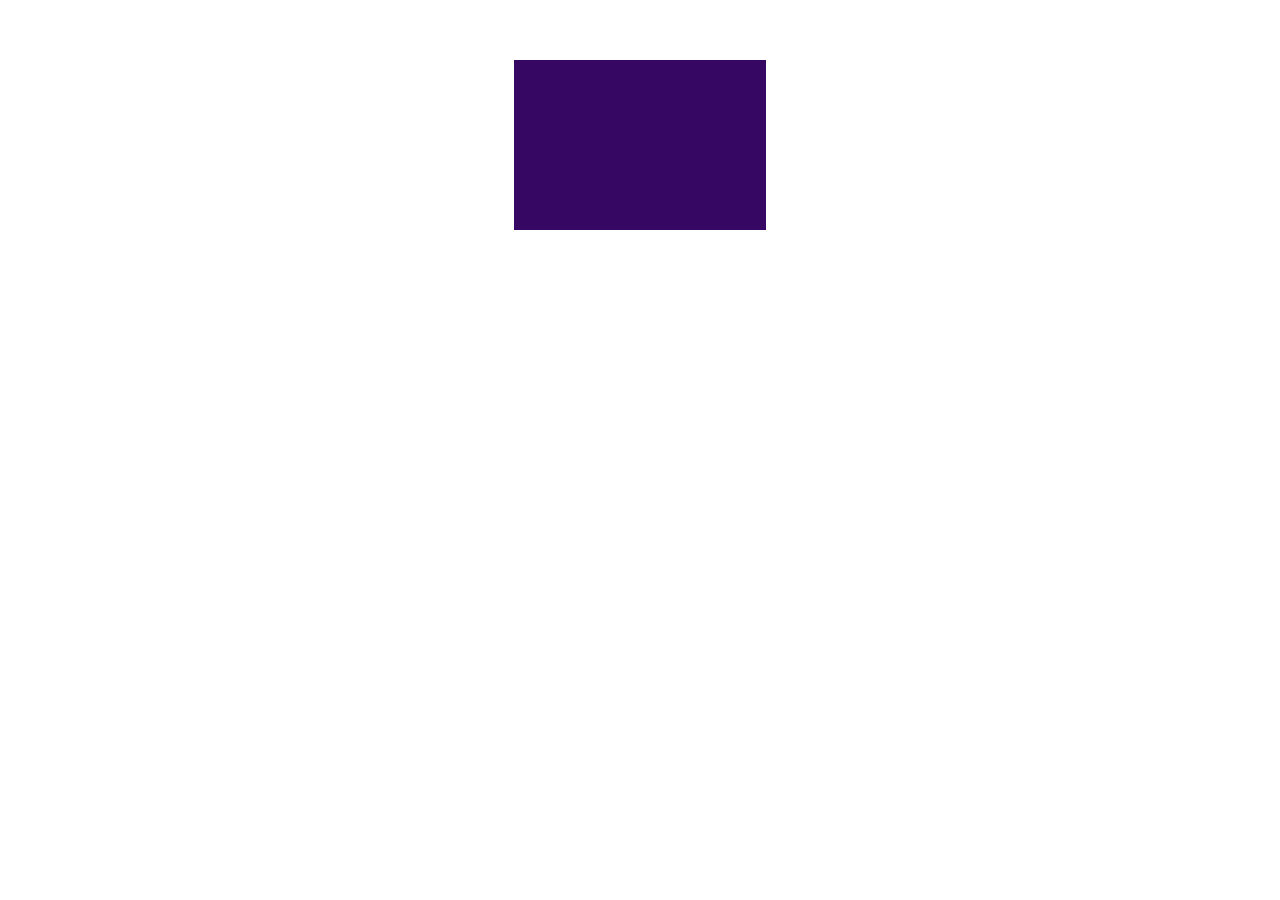
==== pages/atividades.html @ 1ab1231f "Feat: Resolve a atividade 01" ====
<!DOCTYPE html>
<html lang="pt-br">
<head>
    <meta charset="UTF-8">
    <meta name="viewport" content="width=device-width, initial-scale=1.0">
    <title>Atividades</title>
    <link rel="stylesheet" href="../assets/style/atividade.css">
</head>
<body>

    <section>
    
        <h2></h2>

        <div class="quadrado">
        </div>
    </section>
    
</body>
</html>
---- assets/style/atividade.css ----
.quadrado {
    width: 20%;
    height: 170px;
    background-color: rgb(55, 8, 99);
    margin: 0 auto 20px;
    margin-top: 60px;
    align-items: center;
}
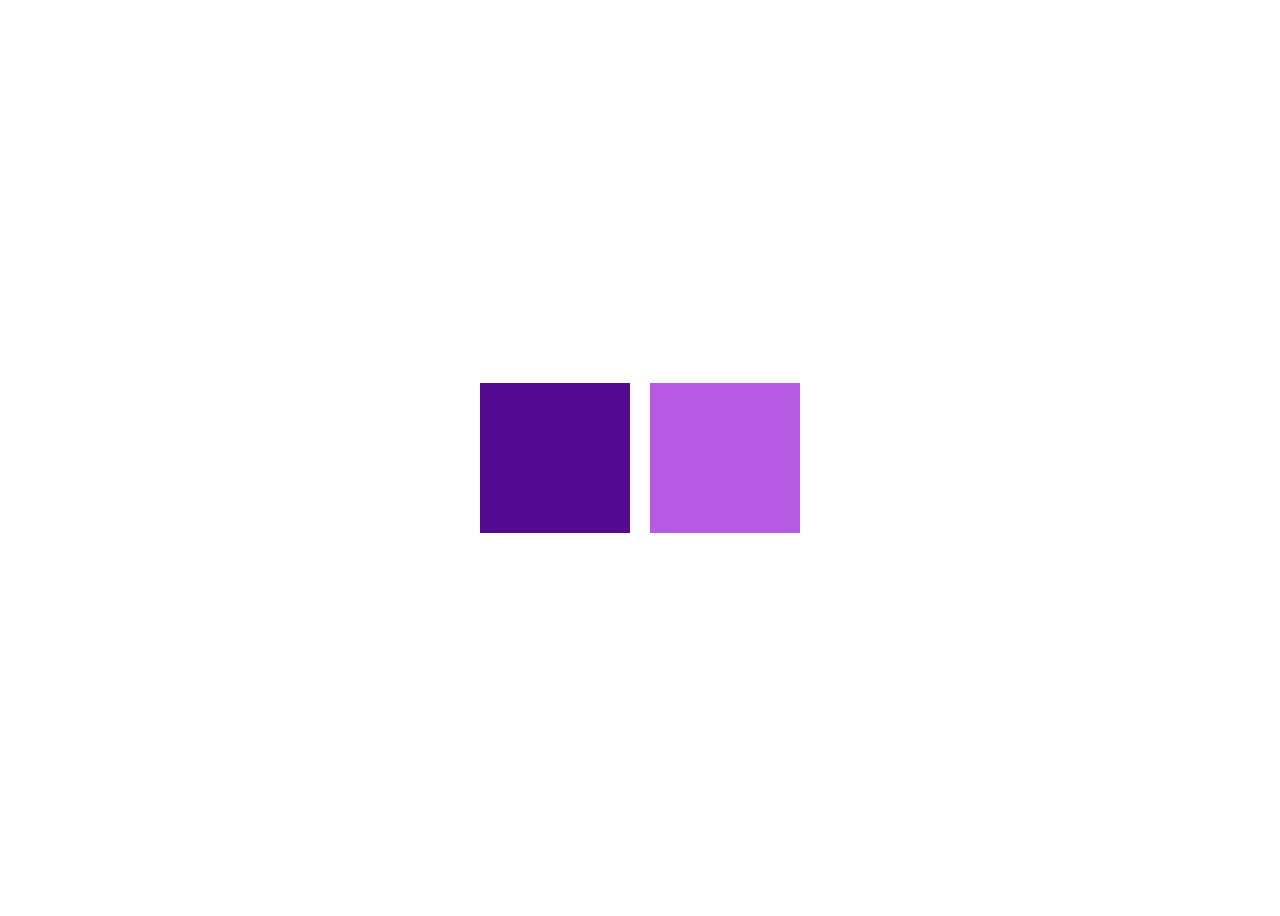
==== commit 05cb54b0: "Feat: Resolve a atividade 02" ====
--- a/pages/atividades.html
+++ b/pages/atividades.html
@@ -7,14 +7,9 @@
     <link rel="stylesheet" href="../assets/style/atividade.css">
 </head>
 <body>
-
-    <section>
-    
-        <h2></h2>
-
         <div class="quadrado">
+        <div class = "q1"></div>
+        <div class = "q2"></div>
         </div>
-    </section>
-    
 </body>
 </html>
--- a/assets/style/atividade.css
+++ b/assets/style/atividade.css
@@ -1,8 +1,19 @@
 .quadrado {
-    width: 20%;
-    height: 170px;
-    background-color: rgb(55, 8, 99);
-    margin: 0 auto 20px;
-    margin-top: 60px;
+    height: 100vh;
+    display: flex;
+    justify-content: center;
     align-items: center;
+    gap: 20px;
+}
+
+.q1 {
+    width: 150px;
+    height: 150px;
+    background-color: rgb(85, 11, 145);
+}
+
+.q2 {
+    width: 150px;
+    height: 150px;
+    background-color: rgb(184, 91, 228);
 }
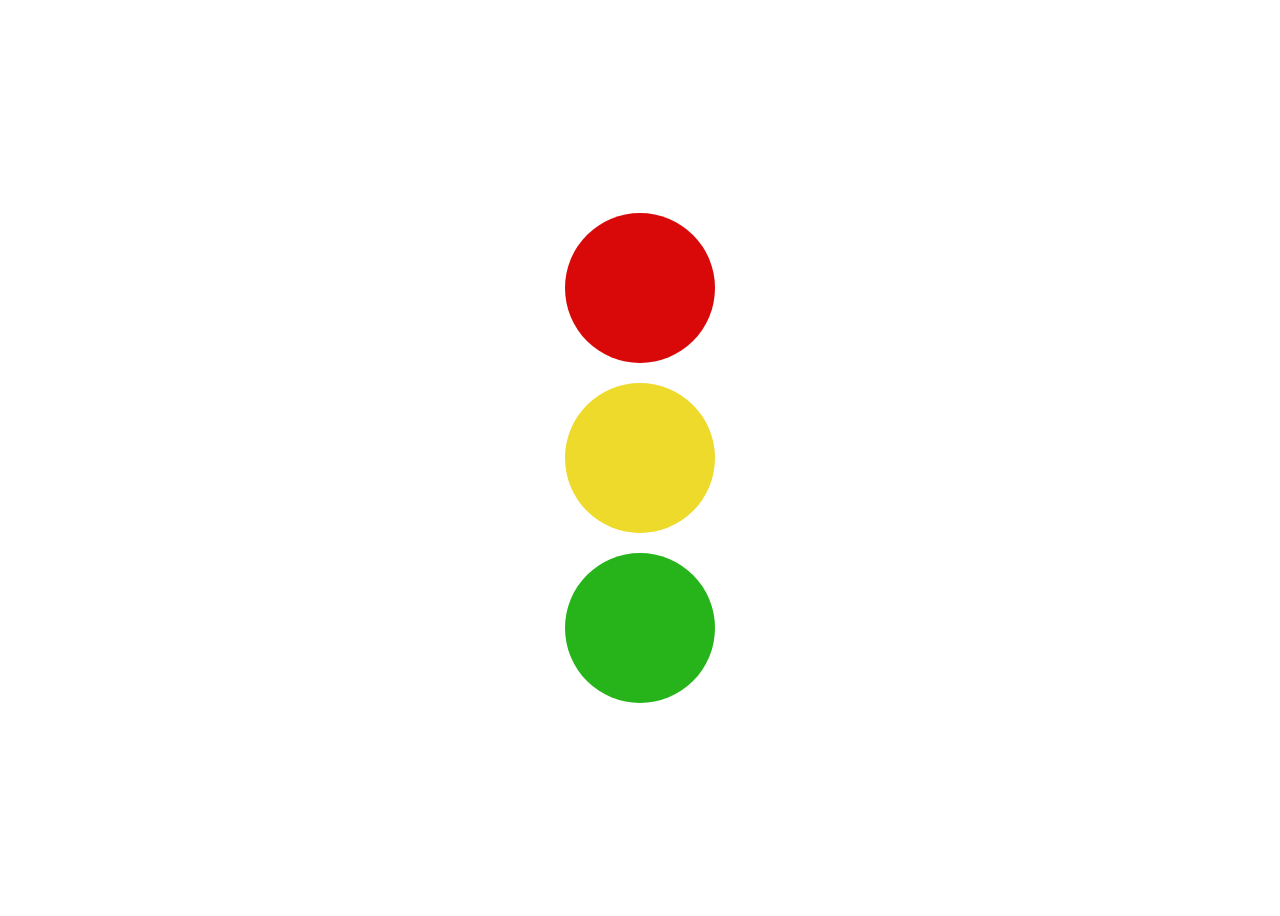
==== commit e78a253b: "Feat: Resolve a atividade 03" ====
--- a/pages/atividades.html
+++ b/pages/atividades.html
@@ -7,9 +7,11 @@
     <link rel="stylesheet" href="../assets/style/atividade.css">
 </head>
 <body>
-        <div class="quadrado">
-        <div class = "q1"></div>
-        <div class = "q2"></div>
+        <div class="circulo flex-column">
+        <div class = "c1"></div>
+        <div class = "c2"></div>
+        <div class = "c3"></div>
         </div>
+
 </body>
 </html>
--- a/assets/style/atividade.css
+++ b/assets/style/atividade.css
@@ -1,4 +1,4 @@
-.quadrado {
+.circulo {
     height: 100vh;
     display: flex;
     justify-content: center;
@@ -6,14 +6,27 @@
     gap: 20px;
 }
 
-.q1 {
+.c1 {
     width: 150px;
     height: 150px;
-    background-color: rgb(85, 11, 145);
+    background-color: rgb(218, 9, 9);
+    border-radius: 100px;
 }
 
-.q2 {
+.c2 {
     width: 150px;
     height: 150px;
-    background-color: rgb(184, 91, 228);
+    background-color: rgb(238, 218, 42);
+    border-radius: 100px;
+}
+
+.c3 {
+    width: 150px;
+    height: 150px;
+    background-color: rgb(39, 180, 27);
+    border-radius: 100px;
+}
+
+.flex-column {
+    flex-direction: column;
 }
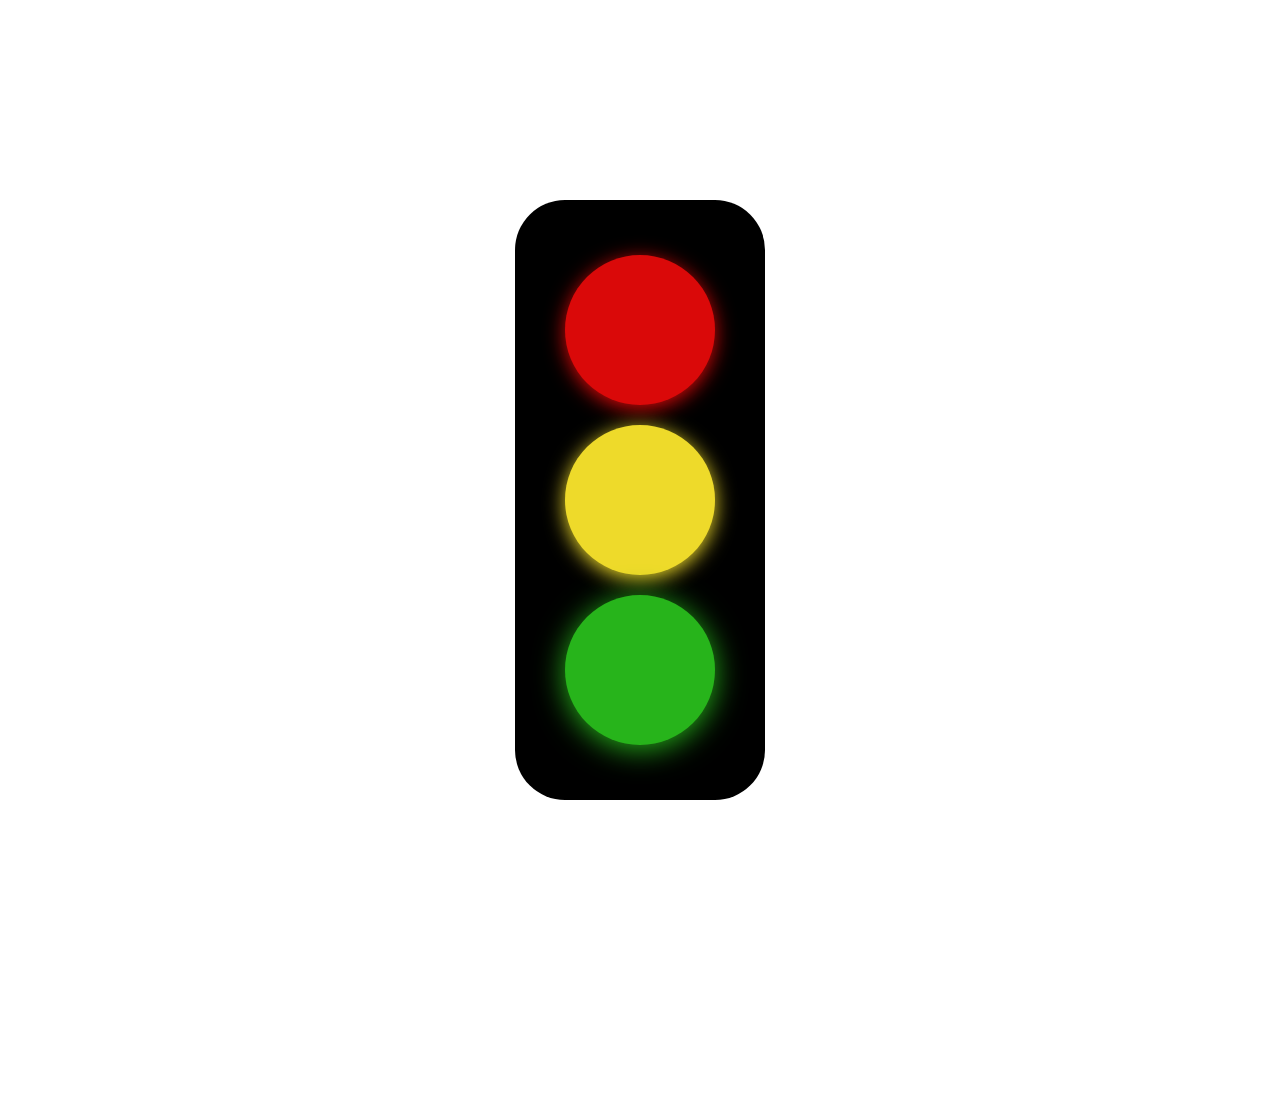
==== commit 2dcaaef8: "Feat: Resolve a atividade 04" ====
--- a/pages/atividades.html
+++ b/pages/atividades.html
@@ -7,11 +7,13 @@
     <link rel="stylesheet" href="../assets/style/atividade.css">
 </head>
 <body>
-        <div class="circulo flex-column">
+
+        <div class="circulo">
         <div class = "c1"></div>
         <div class = "c2"></div>
         <div class = "c3"></div>
         </div>
 
+
 </body>
 </html>
--- a/assets/style/atividade.css
+++ b/assets/style/atividade.css
@@ -1,9 +1,15 @@
 .circulo {
-    height: 100vh;
+    height: 600px;
+    width: 250px;
+    background-color: black;
     display: flex;
     justify-content: center;
     align-items: center;
     gap: 20px;
+    flex-direction: column;
+    border-radius: 50px;
+    margin: 200px auto 300px;
+
 }
 
 .c1 {
@@ -11,6 +17,7 @@
     height: 150px;
     background-color: rgb(218, 9, 9);
     border-radius: 100px;
+    box-shadow: 0 4px 20px rgb(218, 9, 9);
 }
 
 .c2 {
@@ -18,6 +25,7 @@
     height: 150px;
     background-color: rgb(238, 218, 42);
     border-radius: 100px;
+    box-shadow: 0 4px 20px rgb(238, 218, 42);
 }
 
 .c3 {
@@ -25,8 +33,5 @@
     height: 150px;
     background-color: rgb(39, 180, 27);
     border-radius: 100px;
-}
-
-.flex-column {
-    flex-direction: column;
+    box-shadow: 0 4px 30px rgb(39, 180, 27);
 }
